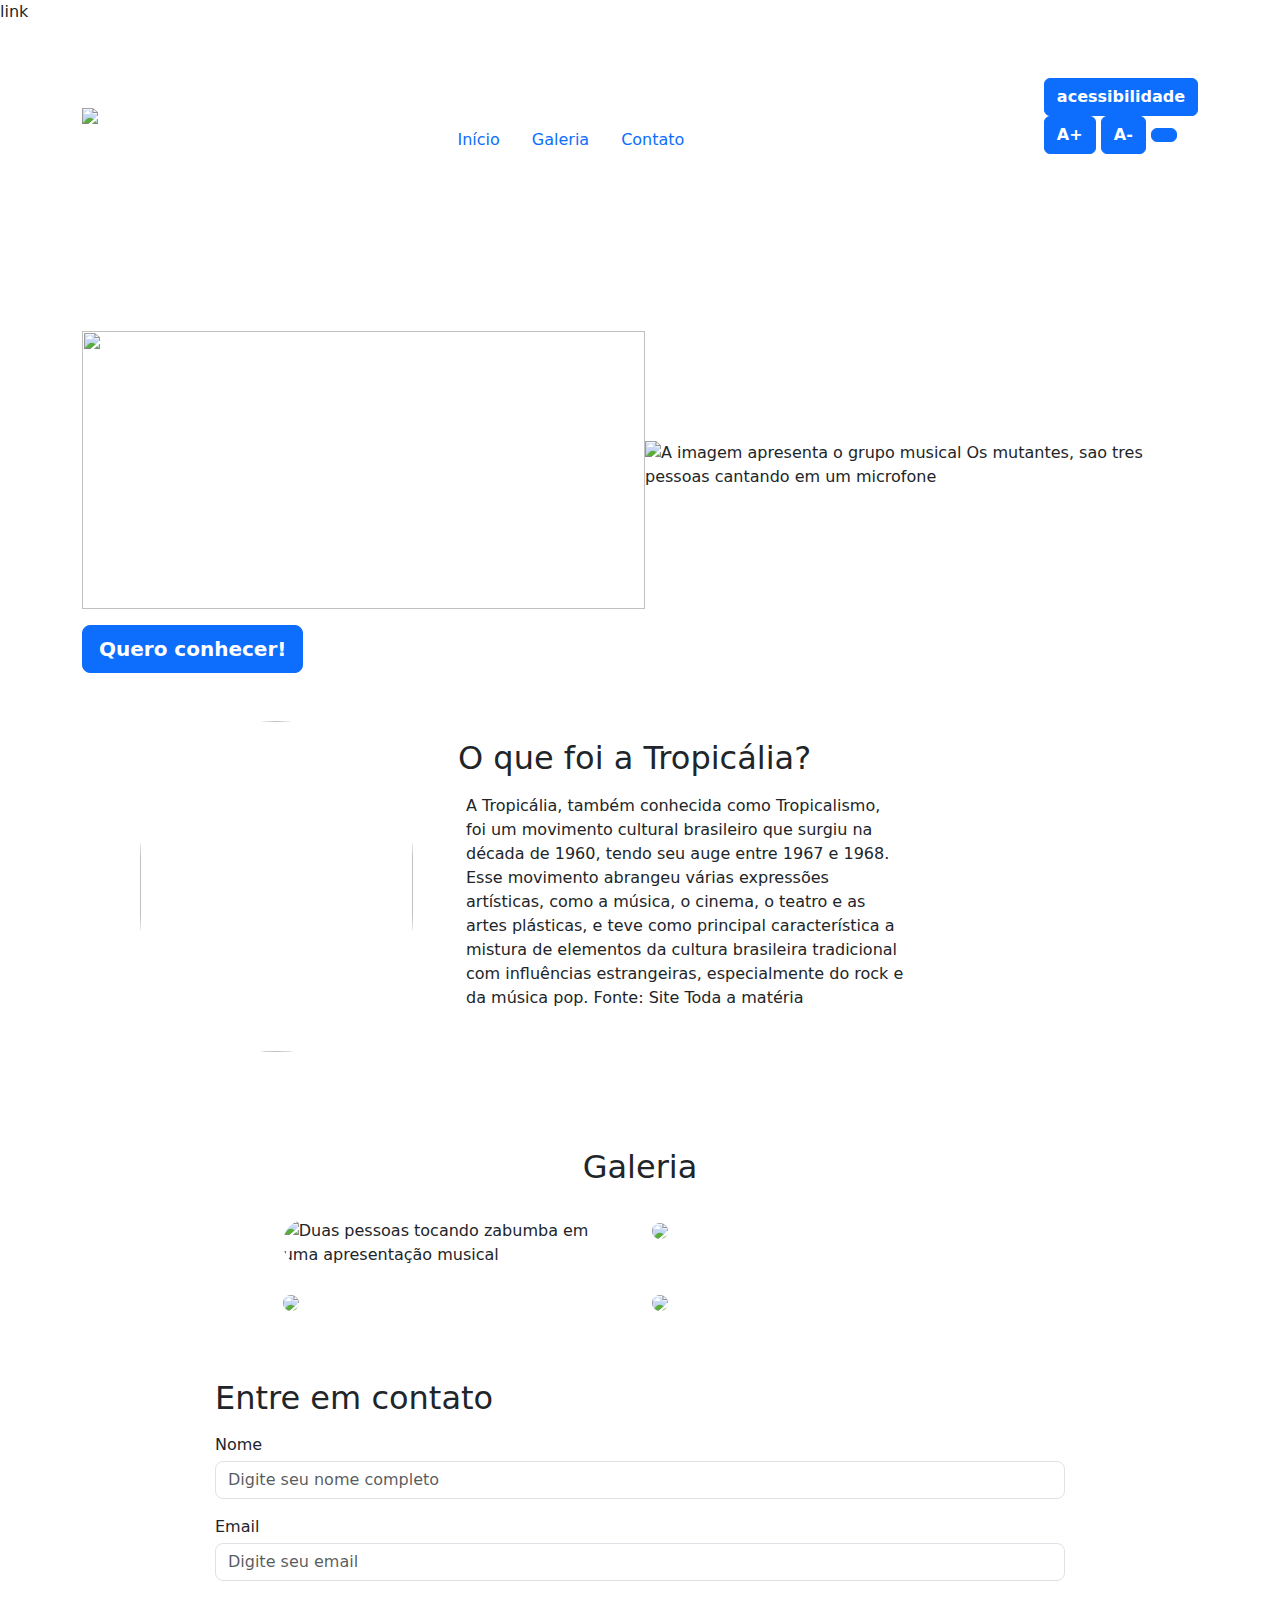
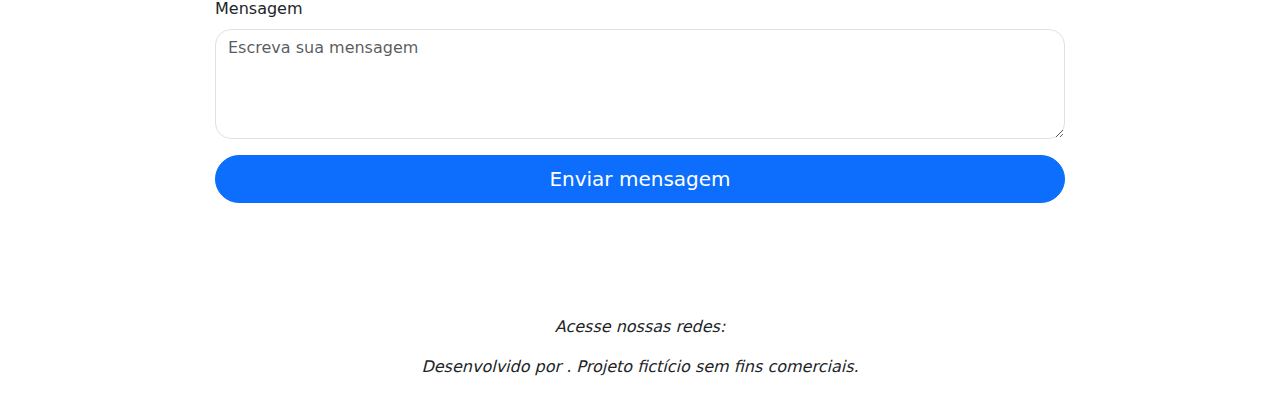
==== index.html @ 10a8763c "gfdgfd" ====
<!DOCTYPE html>
<html lang="pt-br">

<head>
    <meta charset="UTF-8">
    <meta name="viewport" content="width=device-width, initial-scale=1">
    <link rel="preconnect" href="https://fonts.googleapis.com">
    <title>Bullyng</title>
    <link href="https://cdnjs.cloudflare.com/ajax/libs/bootstrap/5.3.3/css/bootstrap.min.css" rel="stylesheet">
    <link rel="stylesheet" href="https://cdnjs.cloudflare.com/ajax/libs/bootstrap-icons/1.11.3/font/bootstrap-icons.min.css">
   link
</head>

<body>
    <header class=" p-5">

        <nav class="container d-flex justify-content-between align-items-center" >
            <img src="img/logo.png" class="nav-img " loading="lazy">
            <ul class="nav mt-5">
                <li class="nav-item"><a class="nav-link" href="#inicio">Início</a></li>
                <li class="nav-item"><a class="nav-link" href="#galeria">Galeria</a></li>
                <li class="nav-item"><a class="nav-link" href="#contato">Contato</a></li>
            </ul>
            <div id="acessibilidade" class="menu-acessibilidade"> 
                <button id="botao-acessibilidade" class="btn btn-primary fw-bold rotacao-botao" aria-expanded="false">acessibilidade</button>
                <div id="opcoes-acessibilidade" class="opcoes-acessibilidade apresenta-lista">
                    <button id="aumentar-fonte" class="btn btn-primary fw-bold" aria-label="Aumentar o tamanho da fonte">A+</button>
                    <button id="diminuir-fonte" class="btn btn-primary fw-bold" aria-label="diminuir o tamanho da fonte">A-</button>
                    <button id="alterna-contraste" class="btn btn-primary fw-bold" aria-label="Alterna o contraste de cores"> <i class="bi bi-shadows"></i></button>         
                </div>
            </div>
        </nav>
       
    </header>


    <main class="container my-5">

        <section id="inicio" class="my-5">
            <div class="inicio-fundo d-flex justify-content-between align-items-center">
                <div class="esquerda-conteudo">
                    <h1 class="display-4 text-white fst-italic fw-bold">Boas-vindas a</h1>
                    <img src="img/logo-2.png" class="mb-3" width="563"
                        height="278" loading="lazy">
                    <a href="#tropicalia"
                        class="btn btn-primary btn-lg botao-inicio fw-semibold">Quero
                        conhecer!</a>
                </div>
                <img src="img/lossy-page1-640px-Os_Mutantes.tif (1).png" alt="A imagem apresenta o grupo musical Os mutantes, sao tres pessoas cantando em um microfone" title="Os mutantes - CC0 Domínio Público / Acervo Arquivo Nacional" class="img-fluid img-inicio">

              </div>
        </section>

        <section id="tropicalia" class="my-5 pt-6 secao-tropicalia" tabindex="0" aria-label="Seção explicativa sobre a tropicália">
            <div class="container d-flex align-items-center ">
                <div class="col-4 d-flex justify-content-center ">
                    <img src="img/image (1).png" class="rounded-pill" width="273" height="331" loading="lazy">
                </div>
                <div class="col-5">
                    <h2>O que foi a Tropicália?</h2>
                    <p class="p-2">A Tropicália, também conhecida como Tropicalismo, foi um movimento cultural
                        brasileiro que surgiu na década de 1960, tendo seu auge entre 1967 e 1968. Esse movimento
                        abrangeu várias expressões artísticas, como a música, o cinema, o teatro e as artes plásticas, e
                        teve como principal característica a mistura de elementos da cultura brasileira tradicional com
                        influências estrangeiras, especialmente do rock e da música pop. Fonte: Site Toda a matéria</p>
                </div>
            </div>
        </section>

        <section id="galeria" tabindex="0" aria-label="Seção de galeria de imagens">
            <h2 class="text-center pt-5">Galeria</h2>
            <div class="container p-3 mt-3 fundo-galeria ">

                <div class="row justify-content-md-center">
                    <div class="col-md-4">
                        <img src="img/lossy-page1-640px-Jorge_Ben_e_o_Trio_Mocotó_no_Teatro_da_Lagoa,_1971.tif.jpg"
                title="Pessoas tocando zabumba em um show"  alt="Duas pessoas tocando zabumba em uma apresentação musical"  class="img-fluid rounded-5" loading="lazy">
                    </div>
                    <div class="col-md-4">
                        <img src="img/lossy-page1-640px-Os_Mutantes_2.tif.jpg" class="img-fluid rounded-5"
                            loading="lazy">
                    </div>
                </div>
                <div class="row mt-4  justify-content-md-center">
                    <div class="col-md-4">
                        <img src="img/lossy-page1-640px-Gilberto_Gil_nos_anos_1960.tif.jpg" class="img-fluid rounded-5" loading="lazy">
                    </div>
                    <div class="col-md-4">
                        <img src="img/lossy-page1-640px-Caetano_Veloso_no_III_Festival_da_Música_Popular.tif.jpg"
                            class="img-fluid rounded-5" loading="lazy">
                    </div>
                </div>
             </div>
        </section>

        <section id="contato">
            <div class="container p-5 d-flex justify-content-center">
                <div class="col-md-8 col-lg-10 rounded-5 formulario"> <!-- Caixa do formulário com 60% de largura -->
                    <h2 class="mb-3">Entre em contato</h2>
                    <form>
                        <div class="form-group mb-3">
                            <label for="nome">Nome</label>
                            <input type="text" id="nome" name="nome" class="form-control rounded-3 mt-1"
                                placeholder="Digite seu nome completo">
                        </div>
                        <div class="form-group mb-3">
                            <label for="email">Email</label>
                            <input type="email" id="email" name="email" class="form-control rounded-3 mt-1"
                                placeholder="Digite seu email">
                        </div>
                        <div class="form-group mb-3">
                            <label for="mensagem">Mensagem</label>
                            <textarea id="mensagem" name="mensagem" class="form-control rounded-4 mt-2" rows="4"
                                placeholder="Escreva sua mensagem"></textarea>
                        </div>
                        <div class="d-grid gap-2">
                            <button type="submit" class="btn btn-primary btn-lg rounded-pill">Enviar
                                mensagem</button>
                        </div>
                    </form>
                </div>
            </div>
        </section>
    </main>
    <footer class="text-center p-3 fst-italic">
        <p>Acesse nossas redes:</p>
        <i class="bi bi-whatsapp"></i>
        <i class="bi bi-instagram"></i>
        <i class="bi bi-tiktok"></i>
        <p class="mt-3">Desenvolvido por . Projeto fictício sem fins comerciais.</p>
    </footer>
    <script src="https://cdnjs.cloudflare.com/ajax/libs/scrollReveal.js/4.0.9/scrollreveal.js"></script>
    
  <script src="script.js"></script>
</body>

</html>
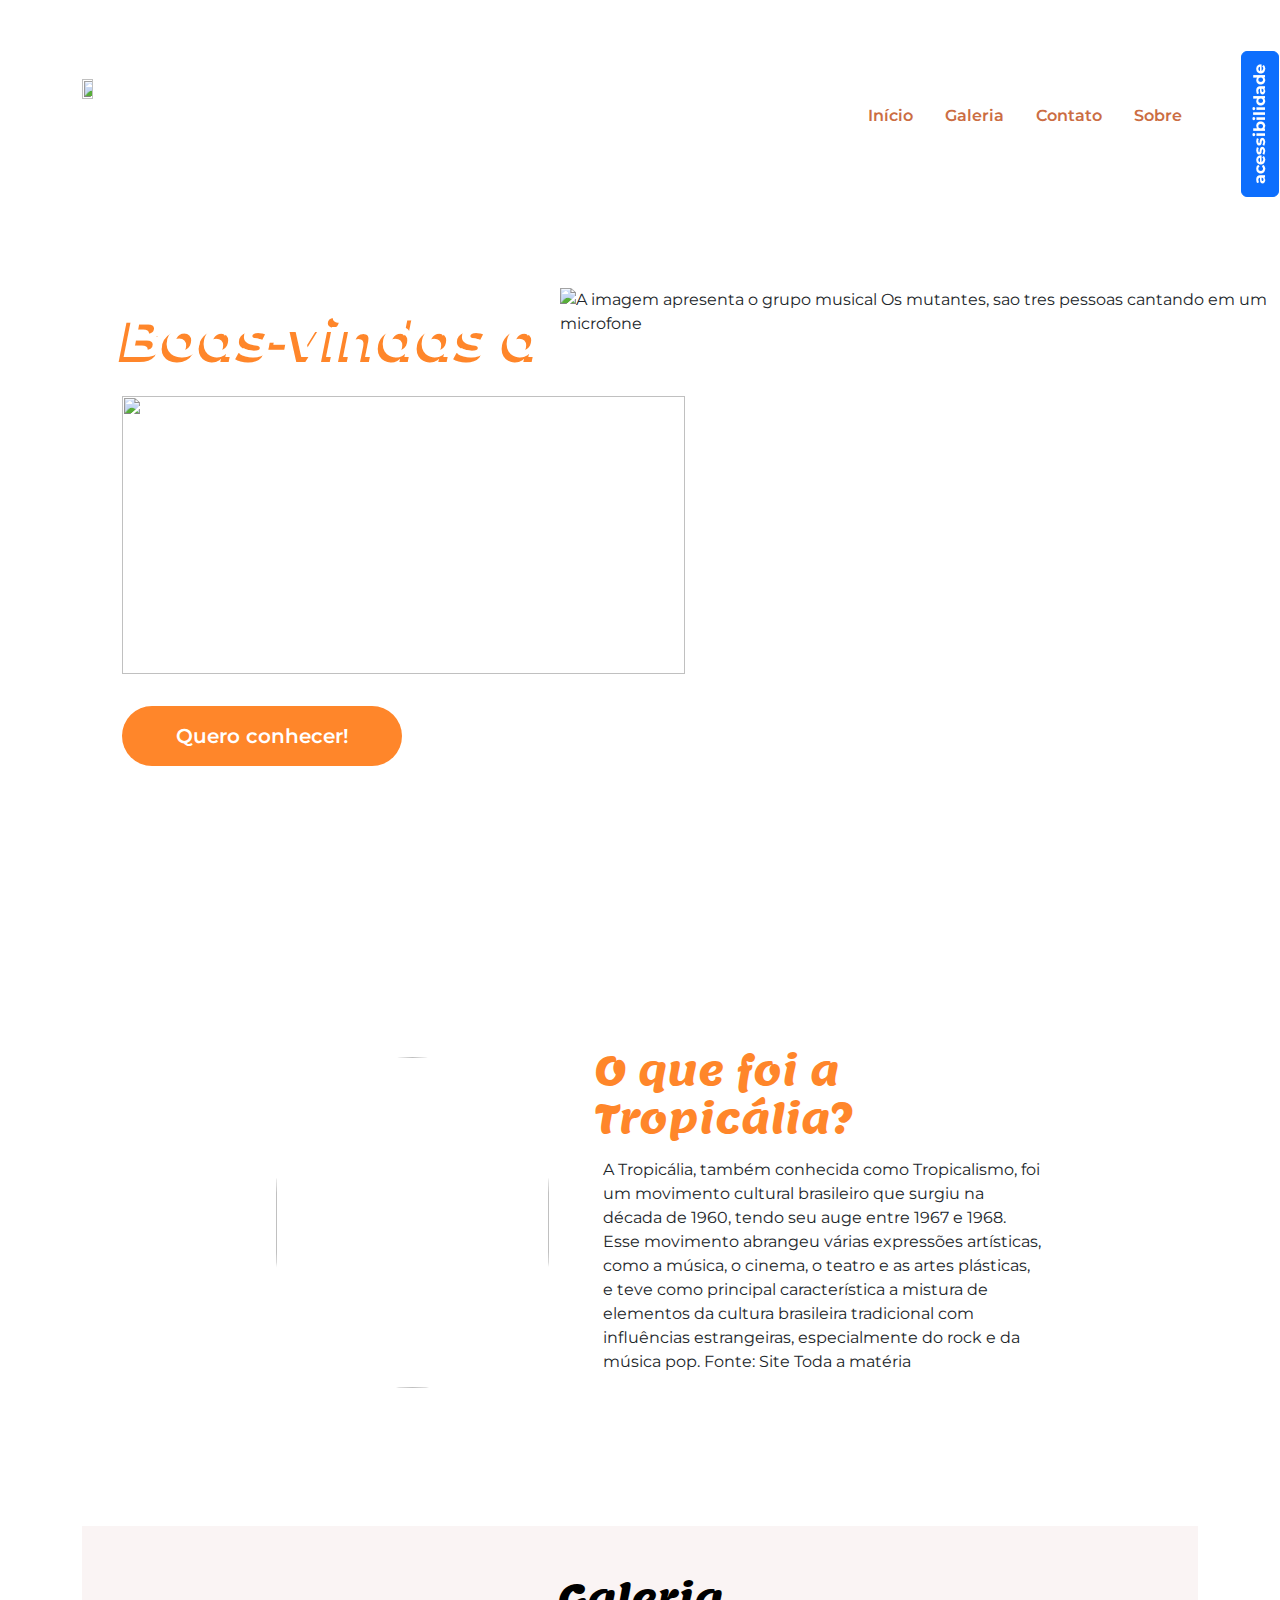
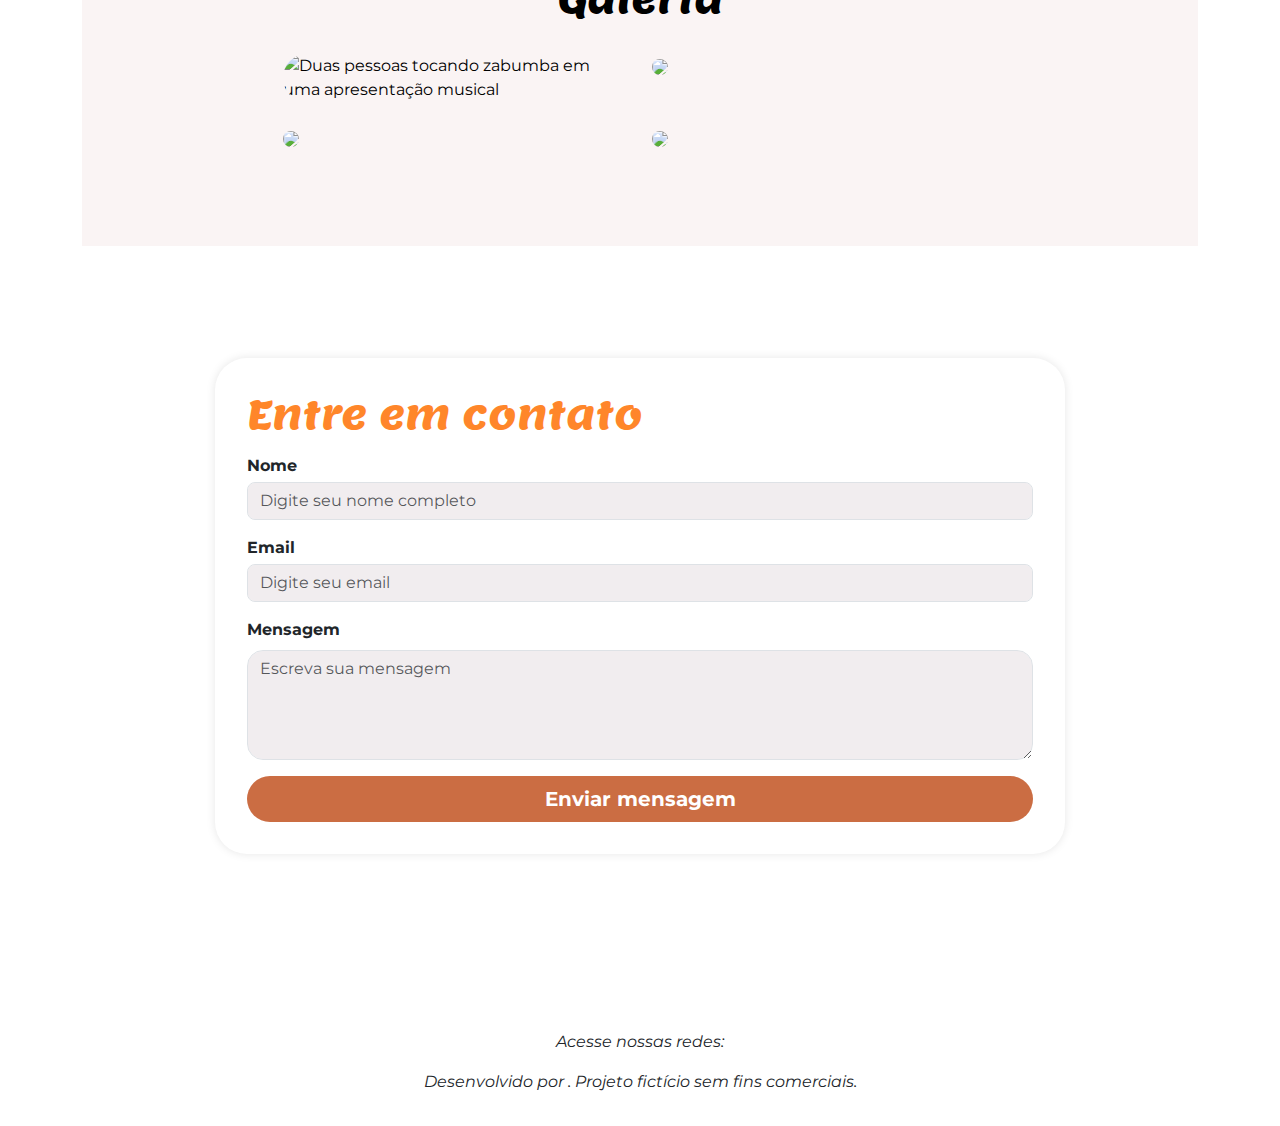
==== commit 460c18ee: "cxvvx" ====
--- a/index.html
+++ b/index.html
@@ -8,18 +8,19 @@
     <title>Bullyng</title>
     <link href="https://cdnjs.cloudflare.com/ajax/libs/bootstrap/5.3.3/css/bootstrap.min.css" rel="stylesheet">
     <link rel="stylesheet" href="https://cdnjs.cloudflare.com/ajax/libs/bootstrap-icons/1.11.3/font/bootstrap-icons.min.css">
-   link
+  <link rel="stylesheet" href="styles.css">
 </head>
 
 <body>
     <header class=" p-5">
 
         <nav class="container d-flex justify-content-between align-items-center" >
-            <img src="img/logo.png" class="nav-img " loading="lazy">
+            <img src="img/logo-bullyng.png" id="logologo" class="nav-img " loading="lazy">
             <ul class="nav mt-5">
                 <li class="nav-item"><a class="nav-link" href="#inicio">Início</a></li>
                 <li class="nav-item"><a class="nav-link" href="#galeria">Galeria</a></li>
                 <li class="nav-item"><a class="nav-link" href="#contato">Contato</a></li>
+                <li class="nav-item"><a class="nav-link" href="#contato">Sobre</a></li>
             </ul>
             <div id="acessibilidade" class="menu-acessibilidade"> 
                 <button id="botao-acessibilidade" class="btn btn-primary fw-bold rotacao-botao" aria-expanded="false">acessibilidade</button>
@@ -68,22 +69,22 @@
         </section>
 
         <section id="galeria" tabindex="0" aria-label="Seção de galeria de imagens">
-            <h2 class="text-center pt-5">Galeria</h2>
+            <h2 id="galeria" class="text-center pt-5">Galeria</h2>
             <div class="container p-3 mt-3 fundo-galeria ">
 
                 <div class="row justify-content-md-center">
                     <div class="col-md-4">
-                        <img src="img/lossy-page1-640px-Jorge_Ben_e_o_Trio_Mocotó_no_Teatro_da_Lagoa,_1971.tif.jpg"
+                        <img src="img/01.jpg"
                 title="Pessoas tocando zabumba em um show"  alt="Duas pessoas tocando zabumba em uma apresentação musical"  class="img-fluid rounded-5" loading="lazy">
                     </div>
                     <div class="col-md-4">
-                        <img src="img/lossy-page1-640px-Os_Mutantes_2.tif.jpg" class="img-fluid rounded-5"
+                        <img src="img/02.jpg" class="img-fluid rounded-5"
                             loading="lazy">
                     </div>
                 </div>
                 <div class="row mt-4  justify-content-md-center">
                     <div class="col-md-4">
-                        <img src="img/lossy-page1-640px-Gilberto_Gil_nos_anos_1960.tif.jpg" class="img-fluid rounded-5" loading="lazy">
+                        <img src="img/03.png" class="img-fluid rounded-5" loading="lazy">
                     </div>
                     <div class="col-md-4">
                         <img src="img/lossy-page1-640px-Caetano_Veloso_no_III_Festival_da_Música_Popular.tif.jpg"
--- a/styles.css
+++ b/styles.css
@@ -0,0 +1,212 @@
+@import url('https://fonts.googleapis.com/css2?family=Montserrat:ital,wght@0,100..900;1,100..900&display=swap');
+@import url('https://fonts.googleapis.com/css2?family=Lemon&display=swap');
+
+:root {
+    --laranja-claro: #FF862A;
+    --alto-contraste-fundo: #000000;
+    --alto-contraste-texto: #ffffff;
+    --alto-contraste-link: #ffd700;
+}
+
+body {
+    font-size: 1rem;
+    font-family: 'Montserrat';
+}
+
+header {
+    background-color: #ffffff;
+}
+
+
+section {
+    padding-bottom: 5rem;
+}
+
+
+.nav-link {
+    color: #CB6D43;
+    font-weight: 600;
+}
+
+.inicio-fundo {
+    /* aula 3 */
+    background-image: url('img/4965007.jpg');
+    /* Substitua pelo caminho da sua imagem */
+    background-size: cover;
+    background-position: right;
+    border-radius: 80px;
+    width: 100%;
+    height: 606px;
+    padding: 40px;
+    margin: 0 auto;
+}
+
+/* posicionamento para a imagem à direita */
+.img-inicio {
+    position: absolute;
+    right: 0;
+    top: 18rem;
+    width: 45rem;
+    height: auto;
+}
+
+
+.esquerda-conteudo {
+    display: flex;
+    flex-direction: column;
+    align-items: flex-start;
+    gap: 1rem;
+}
+
+
+.botao-inicio {
+    background-color: var(--laranja-claro);
+    border-radius: 30px;
+    border: none;
+    width: 14em;
+    height: 3em;
+    align-content: center;
+
+}
+
+.display-4 {
+    text-shadow: -5px 5px var(--laranja-claro);
+}
+
+
+#tropicalia {
+    position: relative;
+    padding-top: 5rem;
+    margin-top: 3rem;
+    margin-bottom: 3rem;
+    background: url('img/flor.png') top right no-repeat,
+        url('img/flor-esquerda.png') bottom left no-repeat;
+    background-size: 180px 180px;
+    /* Ajuste o tamanho conforme necessário */
+}
+
+#tropicalia .container {
+    display: flex;
+    align-items: center;
+    justify-content: center;
+    position: relative;
+    z-index: 1;
+    /* Garante que o conteúdo fica acima das imagens do background */
+}
+
+
+h2 {
+    font-family: 'Lemon', serif;
+    font-size: 2.5em;
+    font-style: normal;
+    color: var(--laranja-claro);
+}
+
+#galeria {
+    background-color: #FAF4F4;
+
+}
+
+.fundo-galeria {
+    background: url('img/flor-bottom-direita.png') bottom right no-repeat;
+    background-size: 180px 180px;
+}
+
+#contato {
+    background-image: url('img/4965007.jpg');
+    background-size: cover;
+    padding: 4rem 0;
+    /* Espaçamento interno para a seção de contato */
+
+}
+
+.formulario {
+    background-color: #ffffff;
+    padding: 2rem;
+    /* Espaçamento interno dentro do formulário */
+    border-radius: 10px;
+    /* Borda arredondada para o formulário */
+    box-shadow: 0 0 10px rgba(0, 0, 0, 0.1);
+    /* Sombra suave para destacar o formulário */
+    font-weight: bold;
+}
+
+.formulario button {
+    background-color: #CB6D43;
+    border: none;
+    font-weight: bold;
+}
+
+.form-control {
+    background-color: #F1EDEF;
+}
+.menu-acessibilidade{
+    position: fixed;
+    top:2rem;
+    right:20px;
+    z-index: 1000;
+}
+
+.rotacao-botao{
+    transform: rotate(-90deg);
+    transform-origin: right center;
+}
+
+.opcoes-acessibilidade{
+    margin-top:10px;
+    display: flex;
+    flex-direction: column;
+}
+
+.opcoes-acessibilidade button{
+    margin-bottom: 5px;
+}
+.apresenta-lista{
+    display: none;
+}
+
+.alto-contraste{
+    background-color: var(--alto-contraste-fundo);
+    color: var(--alto-contraste-texto);
+}
+
+.alto-contraste header,
+.alto-contraste footer,
+.alto-contraste .formulario{
+    background-color: var(--alto-contraste-fundo);
+    color: var(--alto-contraste-texto);
+}
+
+.alto-contraste .nav-link{
+    color: var(--alto-contraste-link);
+}
+
+.alto-contraste .botao-inicio,
+.alto-contraste .formulario button,
+.alto-contraste .btn-primary{
+    background-color: var(--alto-contraste-link);
+    color: var(--alto-contraste-fundo)
+}
+
+.alto-contraste #tropicalia {
+    background: none;
+}
+
+.alto-contraste #galeria {
+    background-color: var(--alto-contraste-fundo);
+}
+.alto-contraste .fundo-galeria {
+    background: none;
+}
+
+
+
+#galeria{
+    color: #000000;
+}
+
+#logologo{
+
+    width:10%;
+    height:10%;
+}
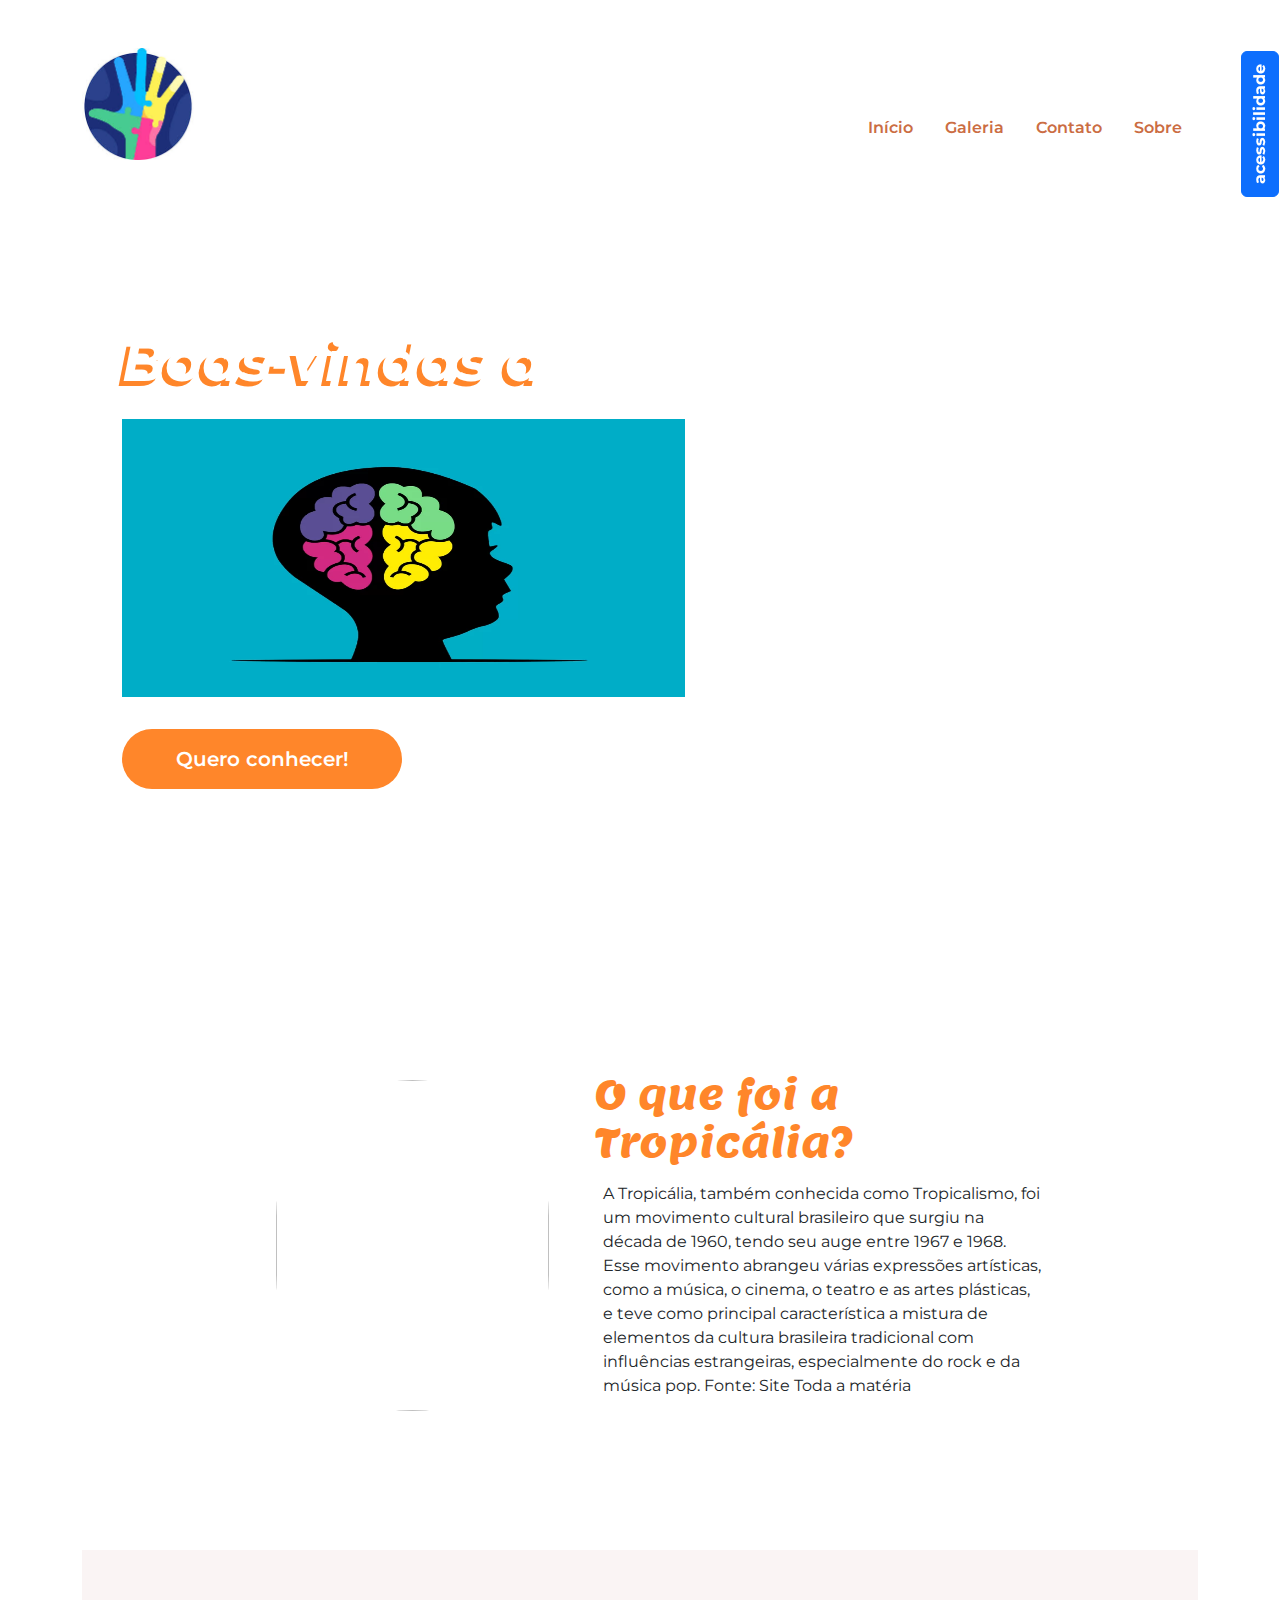
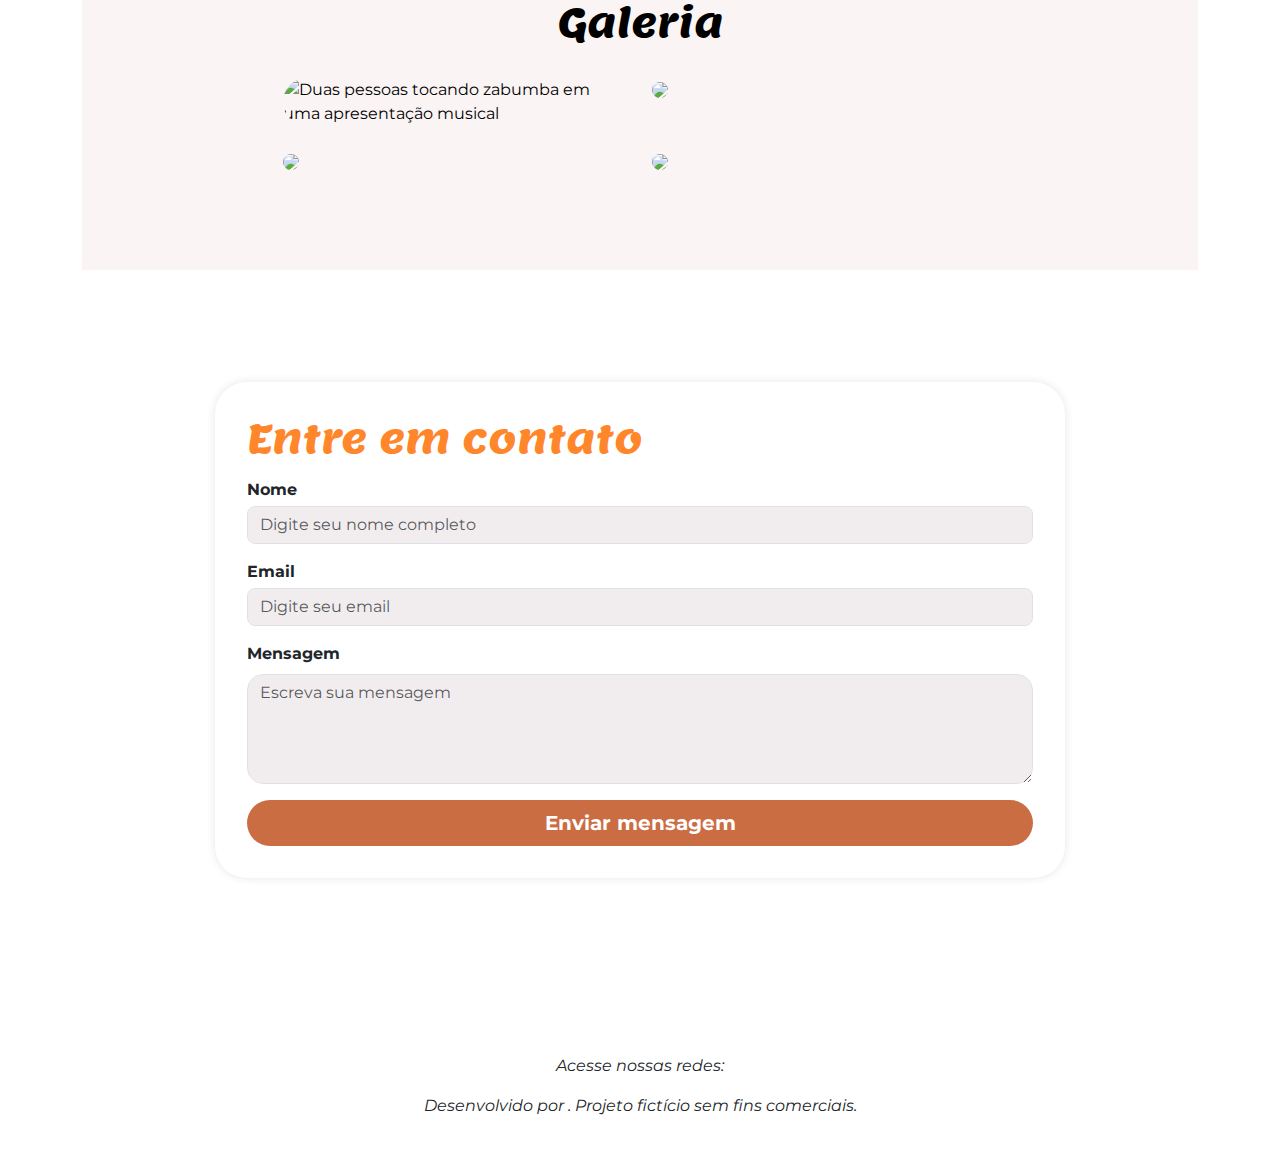
==== commit 866c161e: "bdfhdf" ====
--- a/index.html
+++ b/index.html
@@ -15,12 +15,12 @@
     <header class=" p-5">
 
         <nav class="container d-flex justify-content-between align-items-center" >
-            <img src="img/logo-bullyng.png" id="logologo" class="nav-img " loading="lazy">
+            <img src="img/AUTI9SMO 5 .jpeg" id="logologo" class="nav-img " loading="lazy">
             <ul class="nav mt-5">
                 <li class="nav-item"><a class="nav-link" href="#inicio">Início</a></li>
                 <li class="nav-item"><a class="nav-link" href="#galeria">Galeria</a></li>
                 <li class="nav-item"><a class="nav-link" href="#contato">Contato</a></li>
-                <li class="nav-item"><a class="nav-link" href="#contato">Sobre</a></li>
+                <li class="nav-item"><a class="nav-link" href="sobre.html">Sobre</a></li>
             </ul>
             <div id="acessibilidade" class="menu-acessibilidade"> 
                 <button id="botao-acessibilidade" class="btn btn-primary fw-bold rotacao-botao" aria-expanded="false">acessibilidade</button>
@@ -41,13 +41,12 @@
             <div class="inicio-fundo d-flex justify-content-between align-items-center">
                 <div class="esquerda-conteudo">
                     <h1 class="display-4 text-white fst-italic fw-bold">Boas-vindas a</h1>
-                    <img src="img/logo-2.png" class="mb-3" width="563"
+                    <img src="img/AUTISMO 4.webp" class="mb-3" width="563"
                         height="278" loading="lazy">
                     <a href="#tropicalia"
                         class="btn btn-primary btn-lg botao-inicio fw-semibold">Quero
                         conhecer!</a>
                 </div>
-                <img src="img/lossy-page1-640px-Os_Mutantes.tif (1).png" alt="A imagem apresenta o grupo musical Os mutantes, sao tres pessoas cantando em um microfone" title="Os mutantes - CC0 Domínio Público / Acervo Arquivo Nacional" class="img-fluid img-inicio">
 
               </div>
         </section>
--- a/styles.css
+++ b/styles.css
@@ -30,7 +30,7 @@
 
 .inicio-fundo {
     /* aula 3 */
-    background-image: url('img/4965007.jpg');
+    background-image: url('');
     /* Substitua pelo caminho da sua imagem */
     background-size: cover;
     background-position: right;
@@ -113,7 +113,7 @@
 }
 
 #contato {
-    background-image: url('img/4965007.jpg');
+    background-image: url('');
     background-size: cover;
     padding: 4rem 0;
     /* Espaçamento interno para a seção de contato */
